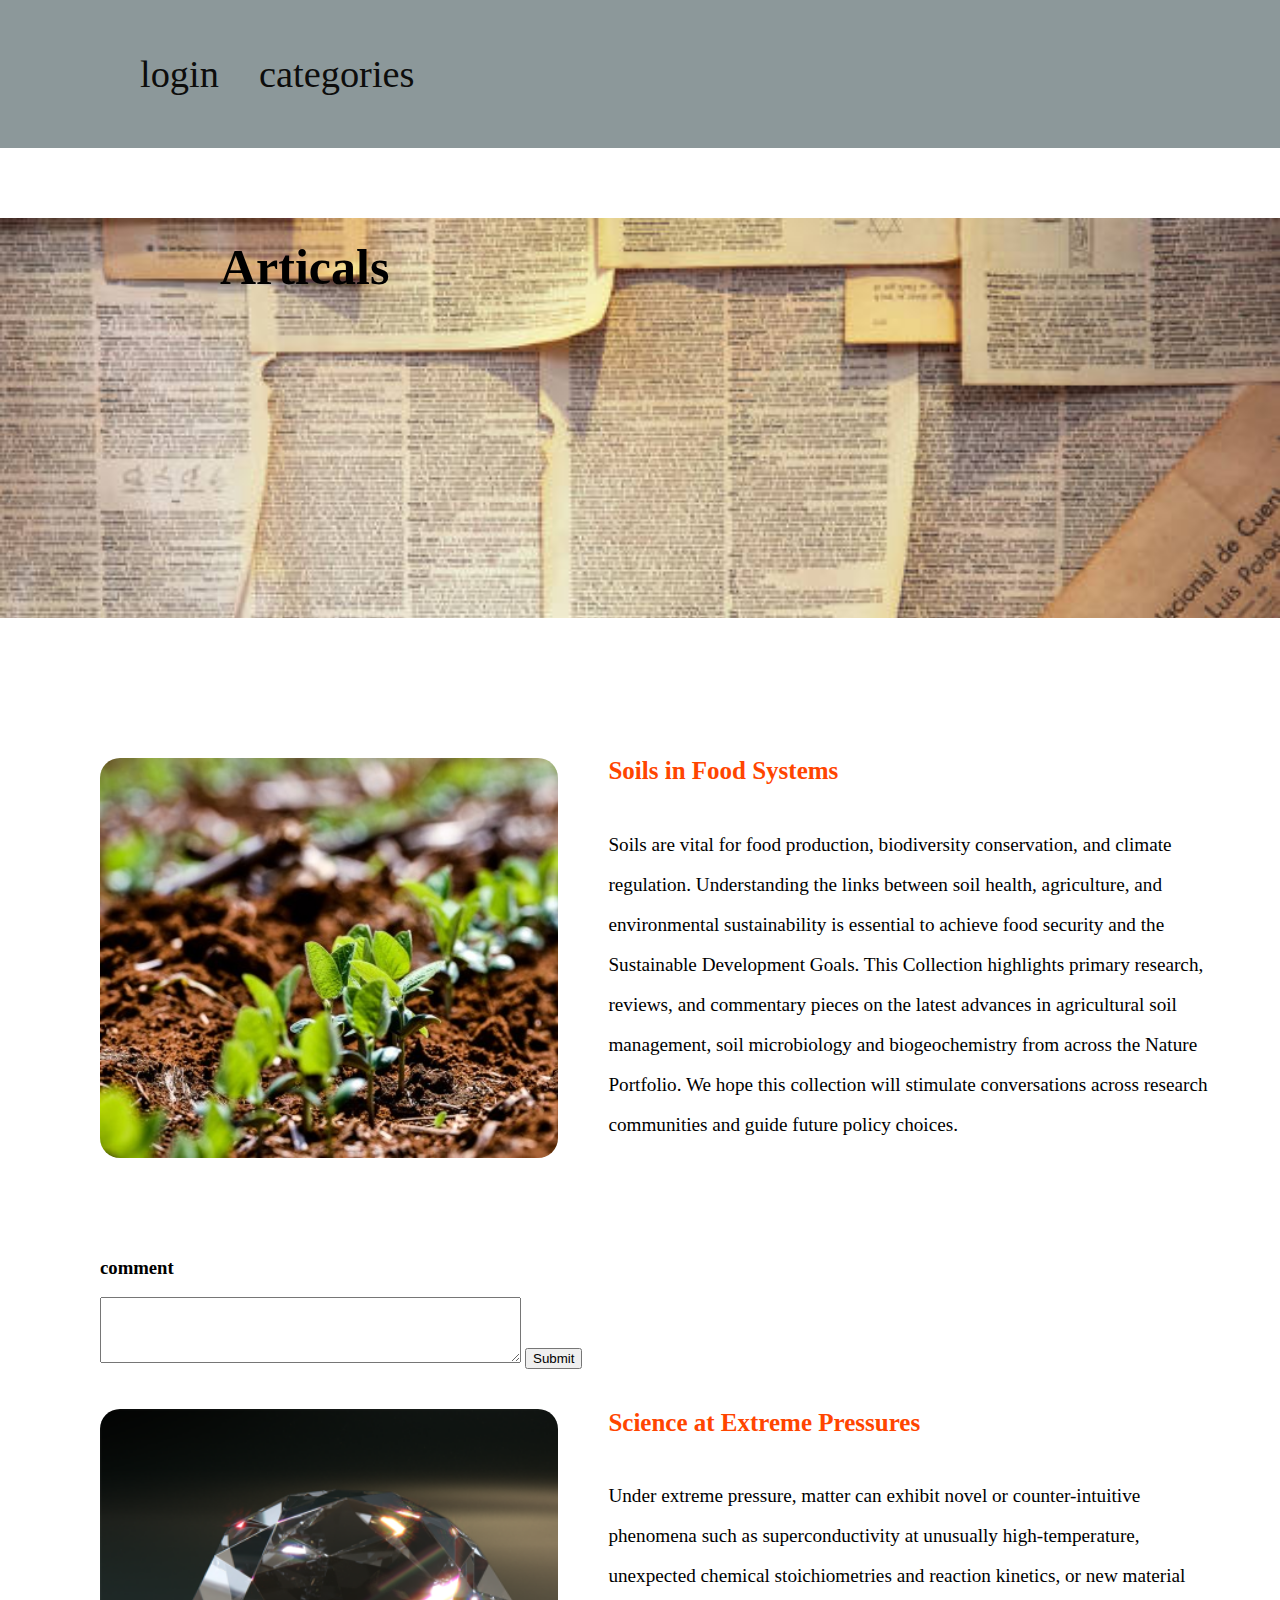
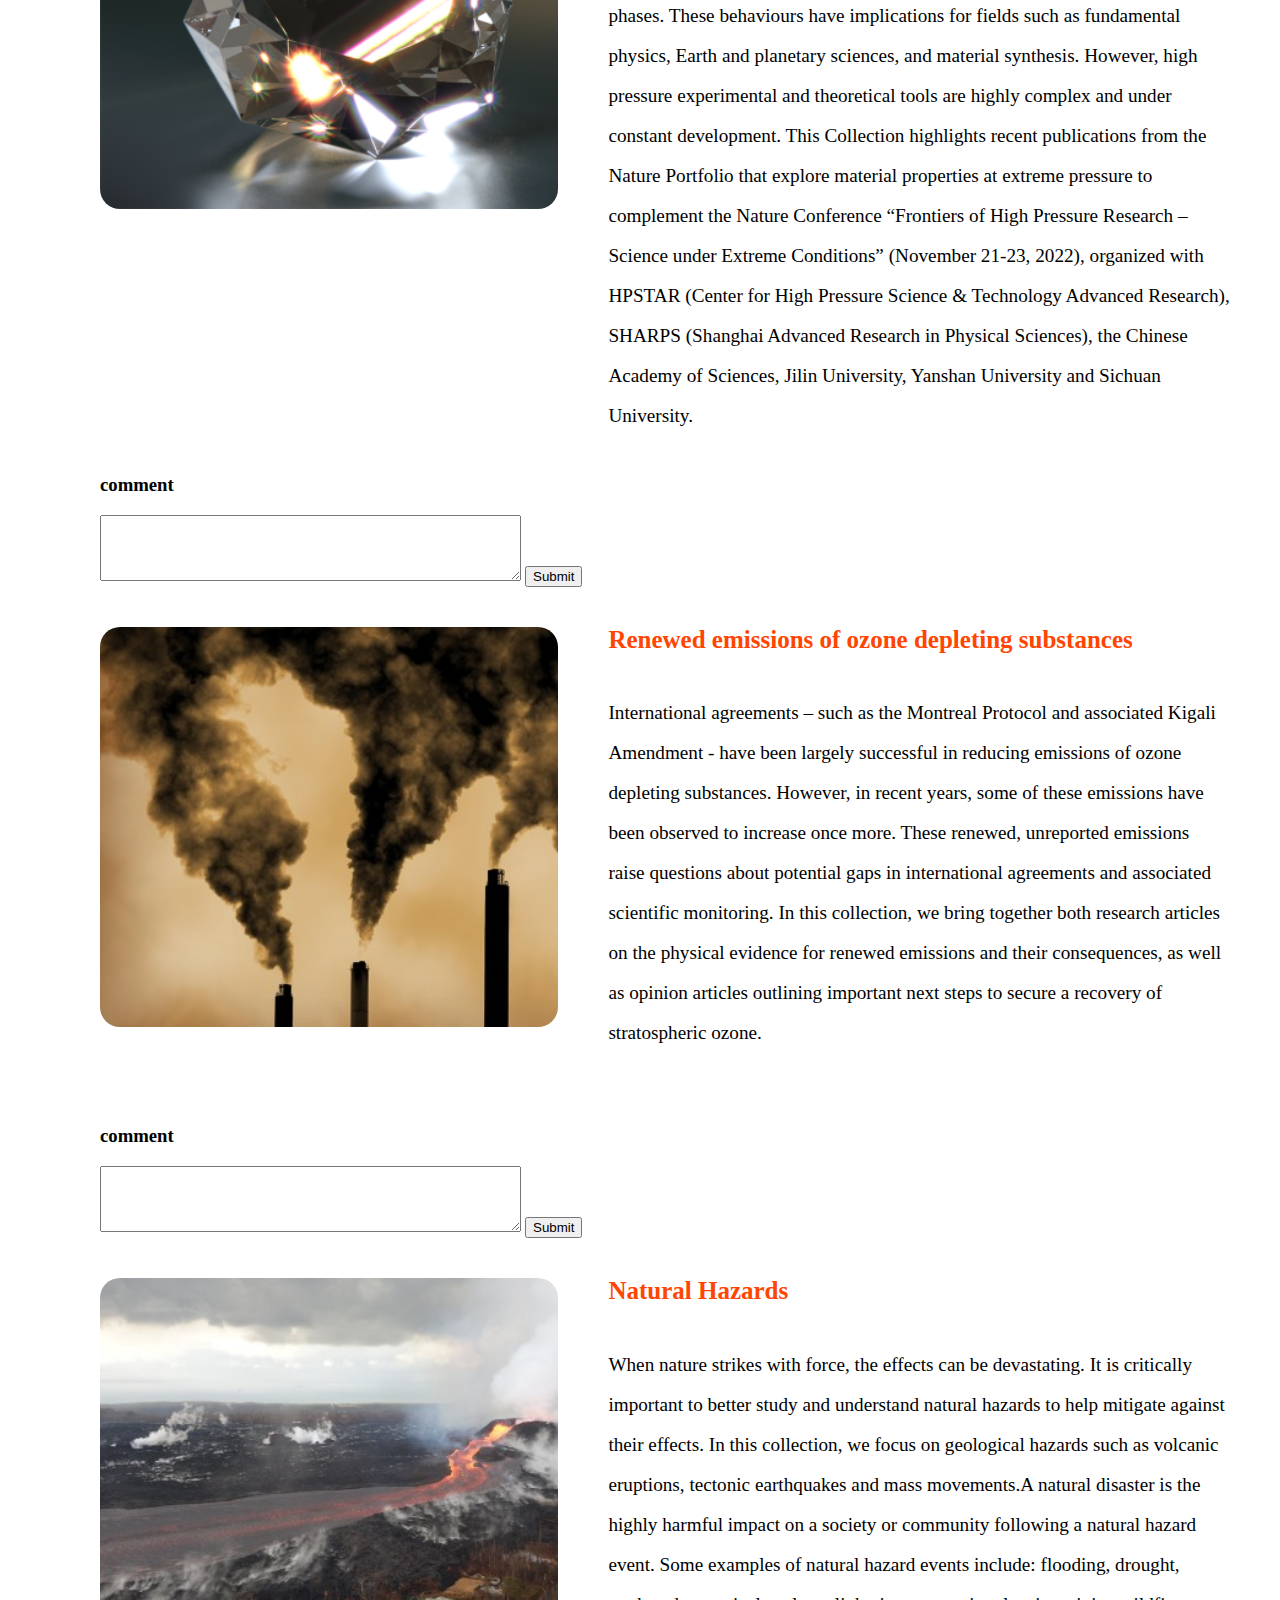
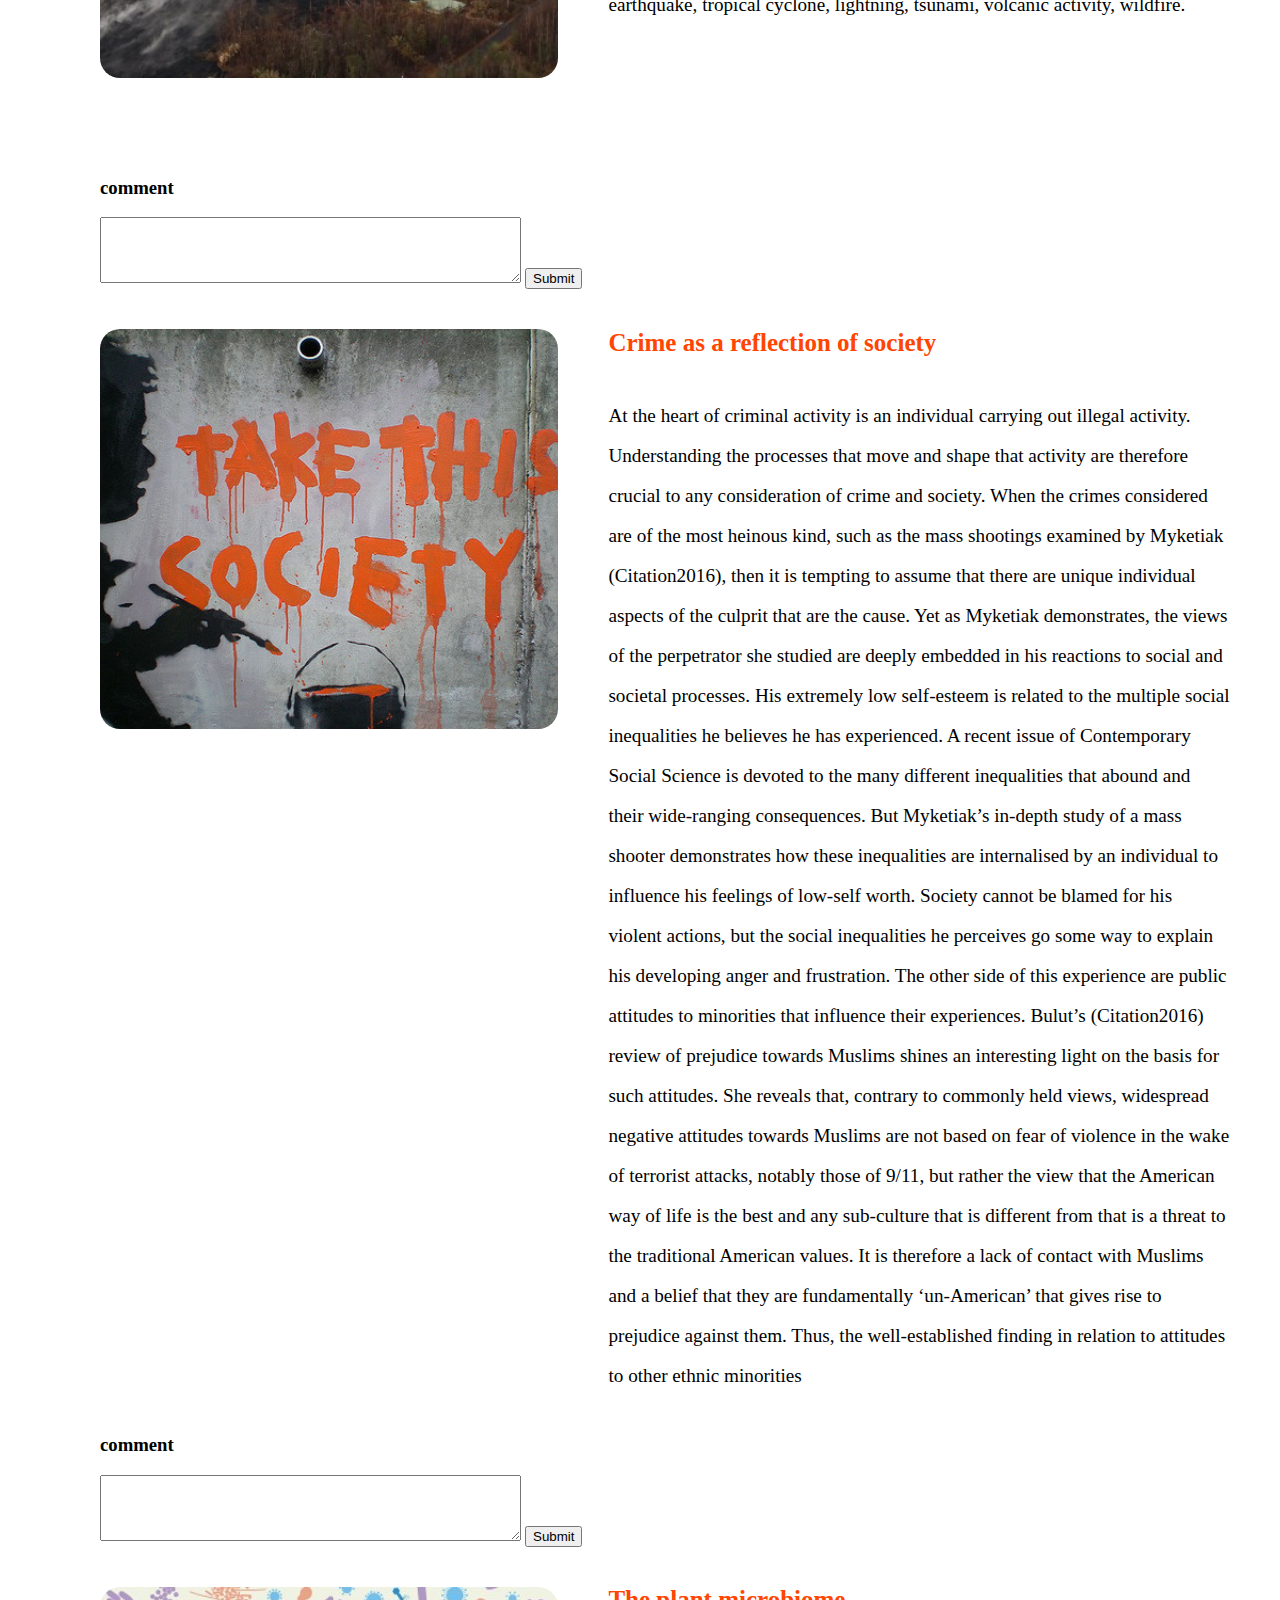
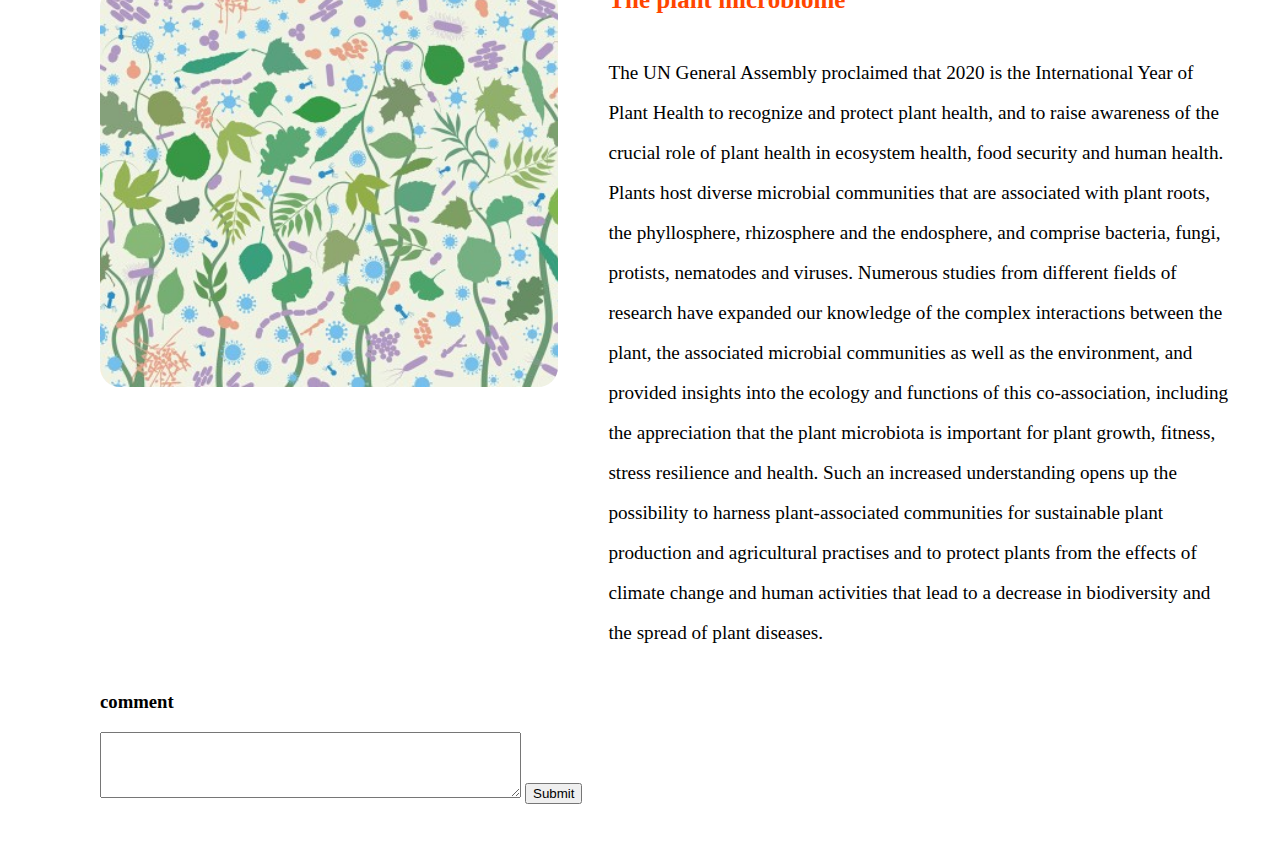
==== ArticalBlog/index.html @ ba506126 "Add files via upload" ====
<!DOCTYPE html>
<html lang="en">
<head>
    <meta charset="UTF-8">
    <meta http-equiv="X-UA-Compatible" content="IE=edge">
    <meta name="viewport" content="width=device-width, initial-scale=1.0">
    <title>blog</title>
    <link rel="stylesheet" href="Blog.css">
    <link rel="stylesheet" href="https://cdnjs.cloudflare.com/ajax/libs/font-awesome/6.3.0/css/all.min.css">

</head>
<body >

    <section id="header">
       
        <div>
            <ul id="navbar">
                
                <li><a href="login.html">login</a></li>
                
                <li><a href="Categories.html">categories</a></li>
            </ul>
        </div>
       
    </section>

    <section id="blog">
       <h1>Articals</h1>
       
    </section>

    <section id="blog-list">
        
        <div class="blog-box">
            <div class="blog-img" id="b1">
            </div>
            <div class="blog-details" >
                <h4>Soils in Food Systems</h4>
                <p>Soils are vital for food production, biodiversity conservation, and climate regulation. Understanding the links between soil health, agriculture, and environmental 
                    sustainability is essential to achieve food security and the Sustainable Development Goals.
                    This Collection highlights primary research, reviews, and commentary pieces on the latest advances in agricultural 
                    soil management, soil microbiology and biogeochemistry from across the Nature Portfolio. We hope this collection will stimulate conversations across research communities and guide future policy choices.</p>
                
            </div>
           
        </div>
        <div>
            <h3>comment</h3>
            <textarea rows="4" cols="50" name="comment" form="usrform" placeholder="Add a comment here..."> </textarea>
            <button   type="button" onclick="alert('Comment is posted')">Submit</button>
        </div>
        <div class="blog-box">
            <div class="blog-img" id="b2">
            </div>
            <div class="blog-details">
                <h4>Science at Extreme Pressures</h4>
                <p> Under extreme pressure, matter can exhibit novel or counter-intuitive phenomena such as superconductivity at unusually high-temperature, unexpected chemical stoichiometries and reaction kinetics, or new material phases. These behaviours have implications for fields such as fundamental physics,  Earth and planetary sciences, and material synthesis. However, high pressure experimental and theoretical tools are highly complex and under constant development.

                    This Collection highlights recent publications from the Nature Portfolio  that explore material properties at extreme pressure to complement the Nature Conference “Frontiers of High Pressure Research – Science under Extreme Conditions” (November 21-23, 2022), organized with HPSTAR (Center for High Pressure Science & Technology Advanced Research), SHARPS (Shanghai Advanced Research in Physical Sciences), the Chinese Academy of Sciences, Jilin University, Yanshan University and Sichuan University. </p>
              
            </div>
           
        </div>
        <div>
            <h3>comment</h3>
            <textarea rows="4" cols="50" name="comment" form="usrform" placeholder="Add a comment here..."> </textarea>
            <button   type="button" onclick="alert('Comment is posted')">Submit</button>
        </div>
       
        <div class="blog-box">
            <div class="blog-img" id="b3">
            </div>
            <div class="blog-details">
                <h4>Renewed emissions of ozone depleting substances</h4>
                <p>International agreements – such as the Montreal Protocol and associated Kigali Amendment - have been largely successful in reducing emissions of ozone depleting substances. However, in recent years, some of these emissions have been observed to increase once more. These renewed, unreported emissions raise questions about potential gaps in international agreements and associated scientific monitoring. In this collection, we bring together both research articles on the physical evidence for renewed emissions and their consequences, as well as opinion articles outlining important next steps to secure a recovery of stratospheric ozone.</p>
              
            </div>
           
        </div>

        <div>
            <h3>comment</h3>
            <textarea rows="4" cols="50" name="comment" form="usrform" placeholder="Add a comment here..."> </textarea>
            <button   type="button" onclick="alert('Comment is posted')">Submit</button>
        </div>
        <div class="blog-box">
            <div class="blog-img" id="b4">
            </div>
            <div class="blog-details">
                <h4>Natural Hazards</h4>
                <p>When nature strikes with force, the effects can be devastating. It is critically important to better study and understand natural hazards to help mitigate against their effects. In this collection, we focus on geological hazards such as volcanic eruptions, tectonic earthquakes and mass movements.A natural disaster is the highly harmful impact on a society or community following a natural hazard event. Some examples of natural hazard events include: flooding, drought, earthquake, tropical cyclone, lightning, tsunami, volcanic activity, wildfire.</p>
               
            </div>
         
        </div>
        <div>
            <h3>comment</h3>
            <textarea rows="4" cols="50" name="comment" form="usrform" placeholder="Add a comment here..."> </textarea>
            <button   type="button" onclick="alert('Comment is posted')">Submit</button>
        </div>
        <div class="blog-box">
        <div class="blog-img" id="b5" >
    </div>
    <div class="blog-details">
       
                <h4>Crime as a reflection of society</h4>
                <p>At the heart of criminal activity is an individual carrying out illegal activity. Understanding the processes that move and shape that activity are therefore crucial to any consideration of crime and society. When the crimes considered are of the most heinous kind, such as the mass shootings examined by Myketiak (Citation2016), then it is tempting to assume that there are unique individual aspects of the culprit that are the cause. Yet as Myketiak demonstrates, the views of the perpetrator she studied are deeply embedded in his reactions to social and societal processes. His extremely low self-esteem is related to the multiple social inequalities he believes he has experienced.
                    A recent issue of Contemporary Social Science is devoted to the many different inequalities that abound and their wide-ranging consequences. But Myketiak’s in-depth study of a mass shooter demonstrates how these inequalities are internalised by an individual to influence his feelings of low-self worth. Society cannot be blamed for his violent actions, but the social inequalities he perceives go some way to explain his developing anger and frustration. 
                    The other side of this experience are public attitudes to minorities that influence their experiences. Bulut’s (Citation2016) review of prejudice towards Muslims shines an interesting light on the basis for such attitudes. She reveals that, contrary to commonly held views, widespread negative attitudes towards Muslims are not based on fear of violence in the wake of terrorist attacks, notably those of 9/11, but rather the view that the American way of life is the best and any sub-culture that is different from that is a threat to the traditional American values. It is therefore a lack of contact with Muslims and a belief that they are fundamentally ‘un-American’ that gives rise to prejudice against them. Thus, the well-established finding in relation to attitudes to other ethnic minorities</p>
            
    </div>
        </div>
        <div>
            <h3>comment</h3>
            <textarea rows="4" cols="50" name="comment" form="usrform" placeholder="Add a comment here..."> </textarea>
            <button   type="button" onclick="alert('Comment is posted')">Submit</button>
        </div>

        <div class="blog-box">
            <div class="blog-img" id="b6">

            </div>
            <div class="blog-details">
            <h4>The plant microbiome</h4>
            <p>The UN General Assembly proclaimed that 2020 is the International Year of Plant Health to recognize and protect plant health, and to raise awareness of the crucial role of plant health in ecosystem health, food security and human health. Plants host diverse microbial communities that are associated with plant roots, the phyllosphere, rhizosphere and the endosphere, and comprise bacteria, fungi, protists, nematodes and viruses. Numerous studies from different fields of research have expanded our knowledge of the complex interactions between the plant, the associated microbial communities as well as the environment, and provided insights into the ecology and functions of this co-association, including the appreciation that the plant microbiota is important for plant growth, fitness, stress resilience and health. Such an increased understanding opens up the possibility to harness plant-associated communities for sustainable plant production and agricultural practises and to protect plants from the effects of climate change and human activities that lead to a decrease in biodiversity and the spread of plant diseases.</p>
        </div>
        </div>
        <div>
            <h3>comment</h3>
            <textarea rows="4" cols="50" name="comment" form="usrform" placeholder="Add a comment here..."> </textarea>
            <button   type="button" onclick="alert('Comment is posted')">Submit</button>
        </div>

    </section>

   

   
</body>
</html>
---- ArticalBlog/Blog.css ----
*{box-sizing: border-box;}

body{width: 100%;margin: 0;padding: 0;}


#header
{display: flex;
align-items: center;
justify-content: space-between;
padding: 20px 80px;
background:rgb(140, 152, 154);
position: sticky;
top: 0;
left: 0;
z-index: 999;
width: 100%;}



   #navbar
{display: flex;
  font-size: 200%;
align-items: flex-end;
justify-content: end;}

#navbar li
{list-style: none;
padding: 0 20px;
position: relative;
}



/*navbar text color*/
#navbar li a
{text-decoration: none;
transition:0.3s ease ;
font-size: larger;
color: rgb(13, 13, 12);}

#navbar li a:hover,
#navbar li a.active
{color:rgb(240, 42, 24);}

#navbar li a.active::after,
#navbar li a:hover::after
{content: "";
width: 30%;
height: 2px;
background-color:rgb(222, 50, 15);
position: absolute;
bottom: -4px;
left: 20px;}





/*Nature*/
#natureText h1
{
  margin-left: 20%;
font-size: 100px;
font-weight: bolder;
margin-bottom: 20px;
}
#nature-background

{
  background-image: url(Images/nature-1686808887\ copy.jpg);
  background-size: cover;
  background-repeat: no-repeat;
}

/*#nature{background-image: url(Images/nature-1686808887.jpg);height: 400px;width: 100%;background-size:contain;margin-top: 5px;}*/
#nature h1{font-size: 50px;padding: 20px;margin-left: 200px;margin-top: 70px;margin-top: 70px;}
#nature p{font-size: 30px;margin-top: 50px;margin-left: 370px;}
#nature-list{  padding: 100px 50px 50px 100px;}
.nature-box{display: flex;}
.nature-img{height: 400px;width: 500px;border-radius: 20px;background-size: cover;margin-bottom: 80px;margin-top: 40px;}
#n1{background-image: url(Images/Soils\ in\ Food\ Systems.jpg);}
#n2{background-image: url(Images/plastic.jpg);}
#n3{background-image: url(Images/nature3.jpg);}
#n4{background-image: url(Images/nature.jpg);}
#n5{background-image: url(Images/Crime.jpg);}
#n6{background-image: url(Images/plant.jpg);}
.nature-details{line-height: 40px;margin-left: 50px;font-size: larger;width: 60%;}
.nature-box a {text-decoration: none;color: green;}
.nature-box h4{color: orangered;font-size: 25px;}
.nature-box h1{color: lawngreen;}


/*Space*/
#SpaceText h1
{
  margin-left: 20%;
font-size: 100px;
font-weight: bolder;
margin-bottom: 20px;
}
#space-background
{
background-image: url(Images/Jupiter-space.jpg);
background-size: cover;

background-repeat: no-repeat;
}

#Space h1{font-size: 50px;padding: 20px;margin-left: 200px;margin-top: 70px;margin-top: 70px;}
#Space p{font-size: 30px;margin-top: 50px;margin-left: 370px;}
#Space-list{  padding: 100px 50px 50px 100px;}
.Space-box{display: flex;}
.Space-img{height: 400px;width: 500px;border-radius: 20px;background-size: cover;margin-bottom: 80px;margin-top: 40px;}
#s1{background-image: url(Images/moon.webp);}
#s2{background-image: url(Images/mercury.jpg);}
#s3{background-image: url(Images/Mars.jpg);}
#s4{background-image: url(Images/yet.webp);}

.Space-details{line-height: 40px;margin-left: 50px;font-size: larger;width: 60%;}
.Space-box a {text-decoration: none;color: green;}
.Space-box h4{color: orangered;font-size: 25px;}
.Space-box h1{color: lawngreen;}

/*Crime*/

#CrimeText h1
{
  margin-left: 20%;
font-size: 100px;
font-weight: bolder;
margin-bottom: 20px;
}
#Crime-background
{
background-image: url(Images/crime\ background.png);
background-size: cover;

background-repeat: no-repeat;
}

#Crime h1{font-size: 50px;padding: 20px;margin-left: 200px;margin-top: 70px;margin-top: 70px;}
#Crime p{font-size: 30px;margin-top: 50px;margin-left: 370px;}
#Crime-list{  padding: 100px 50px 50px 100px;}
.Crime-box{display: flex;}
.Crime-img{height: 400px;width: 500px;border-radius: 20px;background-size: cover;margin-bottom: 80px;margin-top: 40px;}
#c1{background-image: url(Images/Crime-and-Society.webp);}
#c2{background-image: url(Images/Best-Criminology.jpg);}
#c3{background-image: url(Images/two\ lovebrids.webp);}
#c4{background-image: url(Images/man\ crime.webp);}

.Crime-details{line-height: 40px;margin-left: 50px;font-size: larger;width: 60%;}
.Crime-box a {text-decoration: none;color: green;}
.Crime-box h4{color: orangered;font-size: 25px;}
.Crime-box h1{color: lawngreen;}


/*Health*/

#HealthText h1
{
  margin-left: 20%;
font-size: 100px;
font-weight: bolder;
margin-bottom: 20px;
}
#Health-background
{
background-image: url(Images/healthBackground.webp);
background-size: cover;

background-repeat: no-repeat;
}

#Health h1{font-size: 50px;padding: 20px;margin-left: 200px;margin-top: 70px;margin-top: 70px;}
#Health p{font-size: 30px;margin-top: 50px;margin-left: 370px;}
#Health-list{  padding: 100px 50px 50px 100px;}
.Health-box{display: flex;}
.Health-img{height: 400px;width: 500px;border-radius: 20px;background-size: cover;margin-bottom: 80px;margin-top: 40px;}
#h1{background-image: url(Images/Nutrition.jpg);}
#h2{background-image: url(Images/Happiness\ and\ air\ quality.jpg);}
#h3{background-image: url(Images/Impact\ of\ COVID-19\ on\ food\ security.jpg);}
#h4{background-image: url(Images/fats\ with\ ischemic\ heart\ disease.jpg);}

.Health-details{line-height: 40px;margin-left: 50px;font-size: larger;width: 60%;}
.Health-box a {text-decoration: none;color: green;}
.Health-box h4{color: orangered;font-size: 25px;}
.Health-box h1{color: lawngreen;}



/*homepage*/
h1
{
  text-align: start;
font-size: 50px;
font-weight: bolder;
margin-bottom: 20px;
}


#page-header
{

width: 100%;
height: 300px;
background-size: cover;
display: flex;
flex-direction: column;
justify-content: center;
color: rgb(214, 70, 17);

}

#page-header h2{margin-bottom: 1px; font-size: 50px;margin-left: 500px;margin-top: 50px;}

#page-header p{font-size: 35px;font-weight: bolder;margin-left: 400px;color: gold;}

#pagination{text-align: center;}





/*categories*/

#headercategories 
{ 
  display: flex;
align-items: center;
justify-content: space-between;
padding: 20px 80px;
background:rgb(230, 250, 204);
position: sticky;
top: 0;
left: 0;
z-index: 999;
width: 100%;}

#categories-text h1 

{
  text-align: center;

}
h2
{
  margin-left: 20%;
}

/*login-page*/


#background
{
  background-image: url(Images/newspapaer.jpg);
  background-size: cover;
  background-repeat: no-repeat;
}

#login-background
{width: 30%;
 background-color: #fff;
height: 400%;


margin-left: 30%;
margin-top: 100px;
border-radius: 20px;
}

#login-background h1
{text-align: center;
font-size: 100px;
font-weight: bolder;

margin-bottom: 20px;}

#login-background h3
{text-align: center;
  color: black;
  font-size:30px;}

#d2{margin-top: 20px;}

#login #d1 label
{font-size: 20px;
margin-left: 80px;
font-weight: 300;}

#login #d2 label
{font-size: 20px;
  
margin-left: 80px;
font-weight: 300;}

#login #d2 input{margin-left: 35px;}

#login input{margin-left: 30px;border: none;height: 30px;}

#login button{margin-left: 200px;width: 100px;height: 40px;font-size: larger;margin-top: 20px;}

/*create account*/
#CA-background
{
  background-image: url(Images/background.png);
  background-size: cover;
  background-repeat: no-repeat;
}

#create-background
{width: 30%;
height: 400px;
background-color: #fff;
margin-left: 30%;
margin-top: 100px;
border-radius: 20px;
}

#create-background h1
{text-align: center;
font-size: 50px;
font-weight: bolder;
margin-bottom: 20px;}

#create-background h3
{text-align: center;font-size:27px;}

#d2{margin-top: 20px;}

#create #d1 label
{font-size: 20px;
margin-left: 80px;
font-weight: 300;
margin-bottom: 30px;}

#d1{margin-top: 20px;}

#button {
  width: 30%;
  height: 50px;
 
  font-size: 10px;
}

/*response*/
#res h1
{
  text-align: center;
font-size: 50px;
font-weight: bolder;
margin-bottom: 20px;
}



/*blog*/
#blog{background-image: url(Images/Articles.jpg);height: 400px;width: 100%;background-size: cover;margin-top: 5px;}
#blog h1{font-size: 50px;padding: 20px;margin-left: 200px;margin-top: 70px;margin-top: 70px;}
#blog p{font-size: 30px;margin-top: 50px;margin-left: 370px;}
#blog-list{  padding: 100px 50px 50px 100px;}
.blog-box{display: flex;}
.blog-img{height: 400px;width: 500px;border-radius: 20px;background-size: cover;margin-bottom: 80px;margin-top: 40px;}
#b1{background-image: url(Images/Soils\ in\ Food\ Systems.jpg);}
#b2{background-image: url(Images/diamond.png);}
#b3{background-image: url(Images/ozone.jpg);}
#b4{background-image: url(Images/nature.jpg);}
#b5{background-image: url(Images/Crime.jpg);}
#b6{background-image: url(Images/plant.jpg);}
.blog-details{line-height: 40px;margin-left: 50px;font-size: larger;width: 60%;}
.blog-box a {text-decoration: none;color: green;}
.blog-box h4{color: orangered;font-size: 25px;}
.blog-box h1{color: lawngreen;}
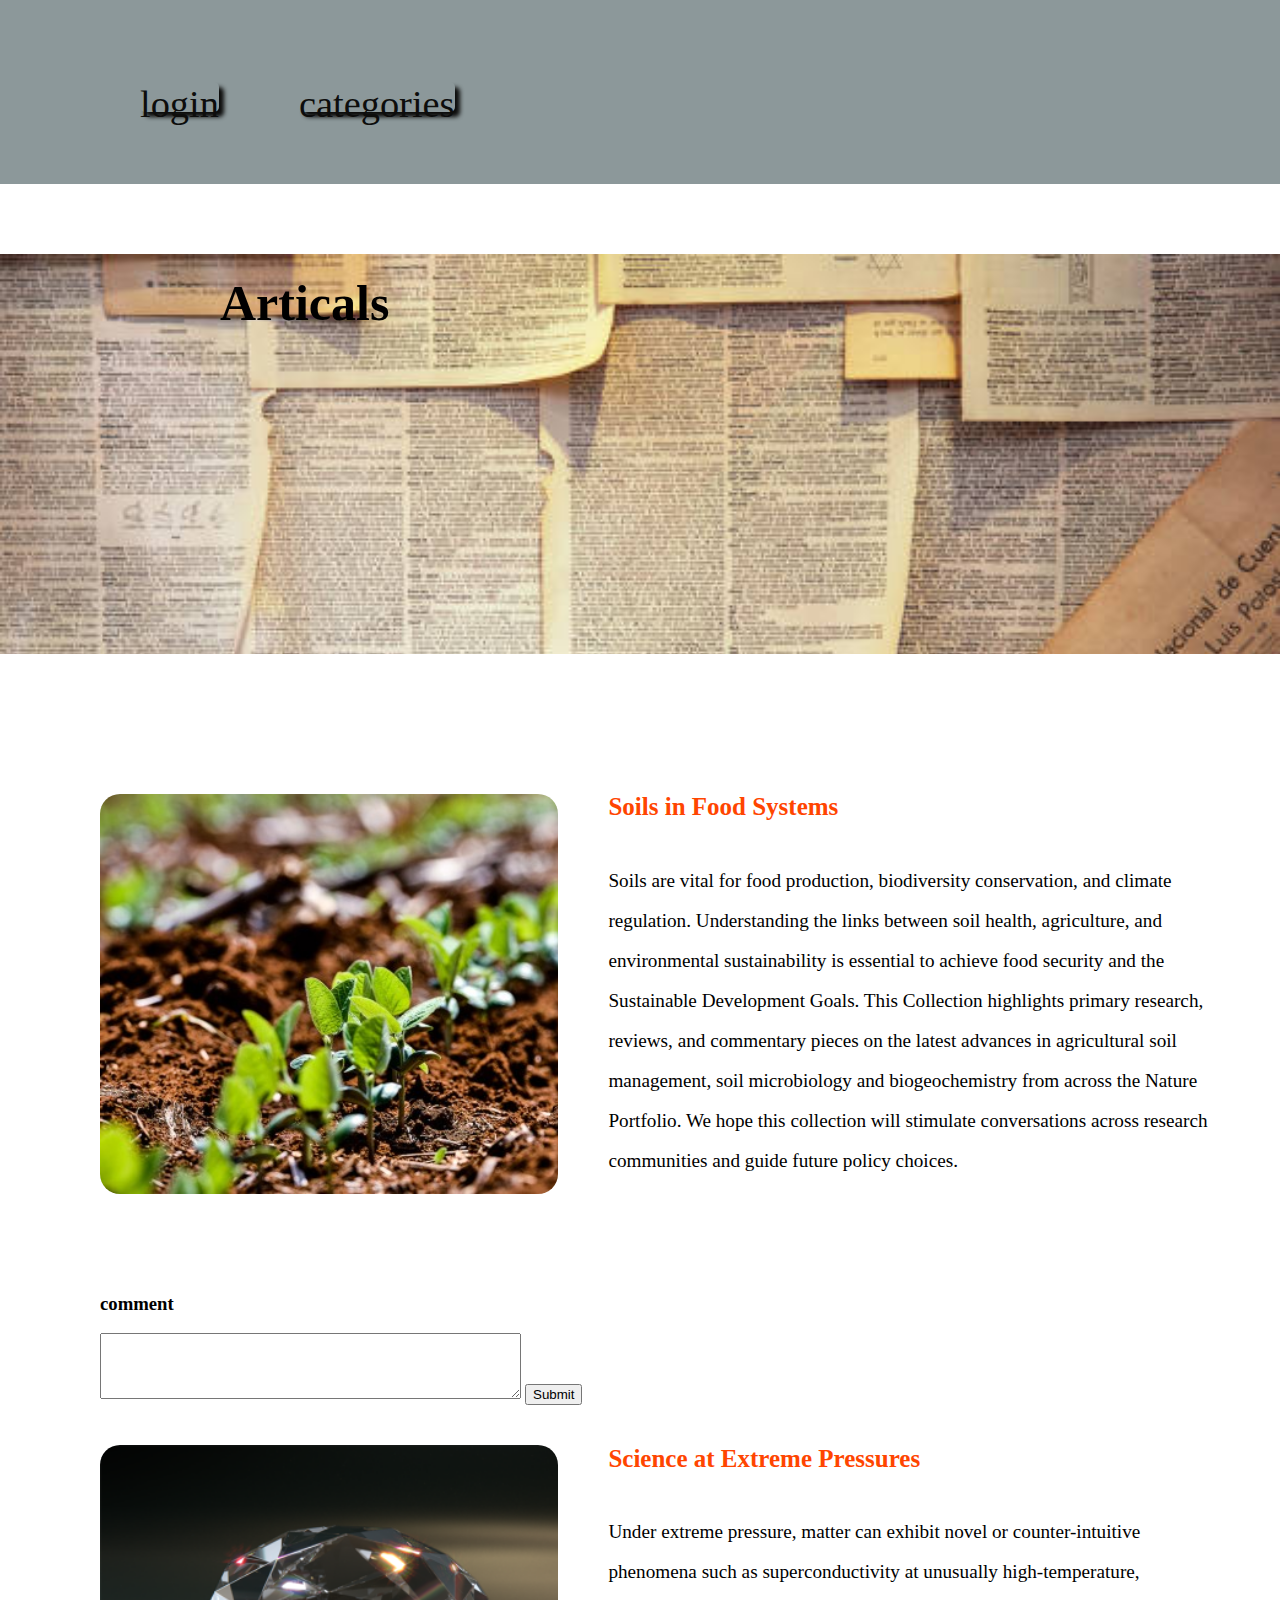
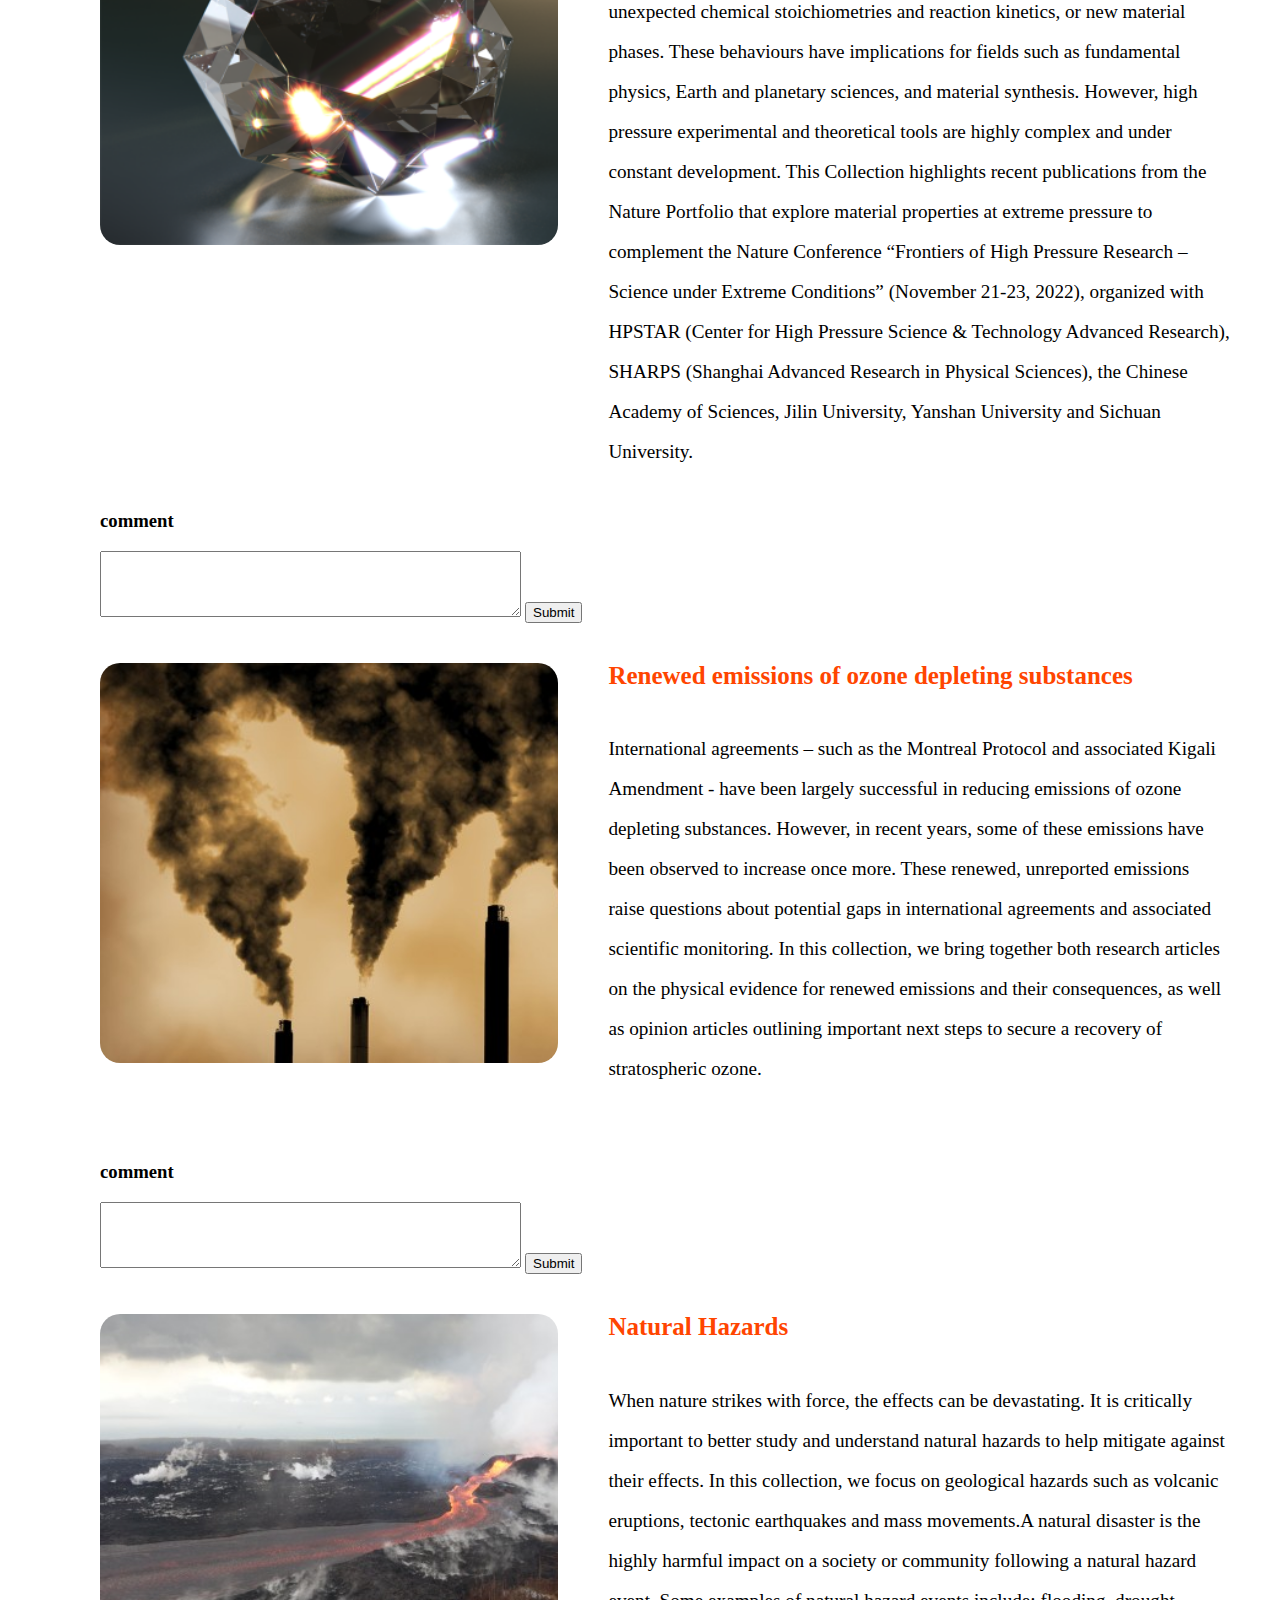
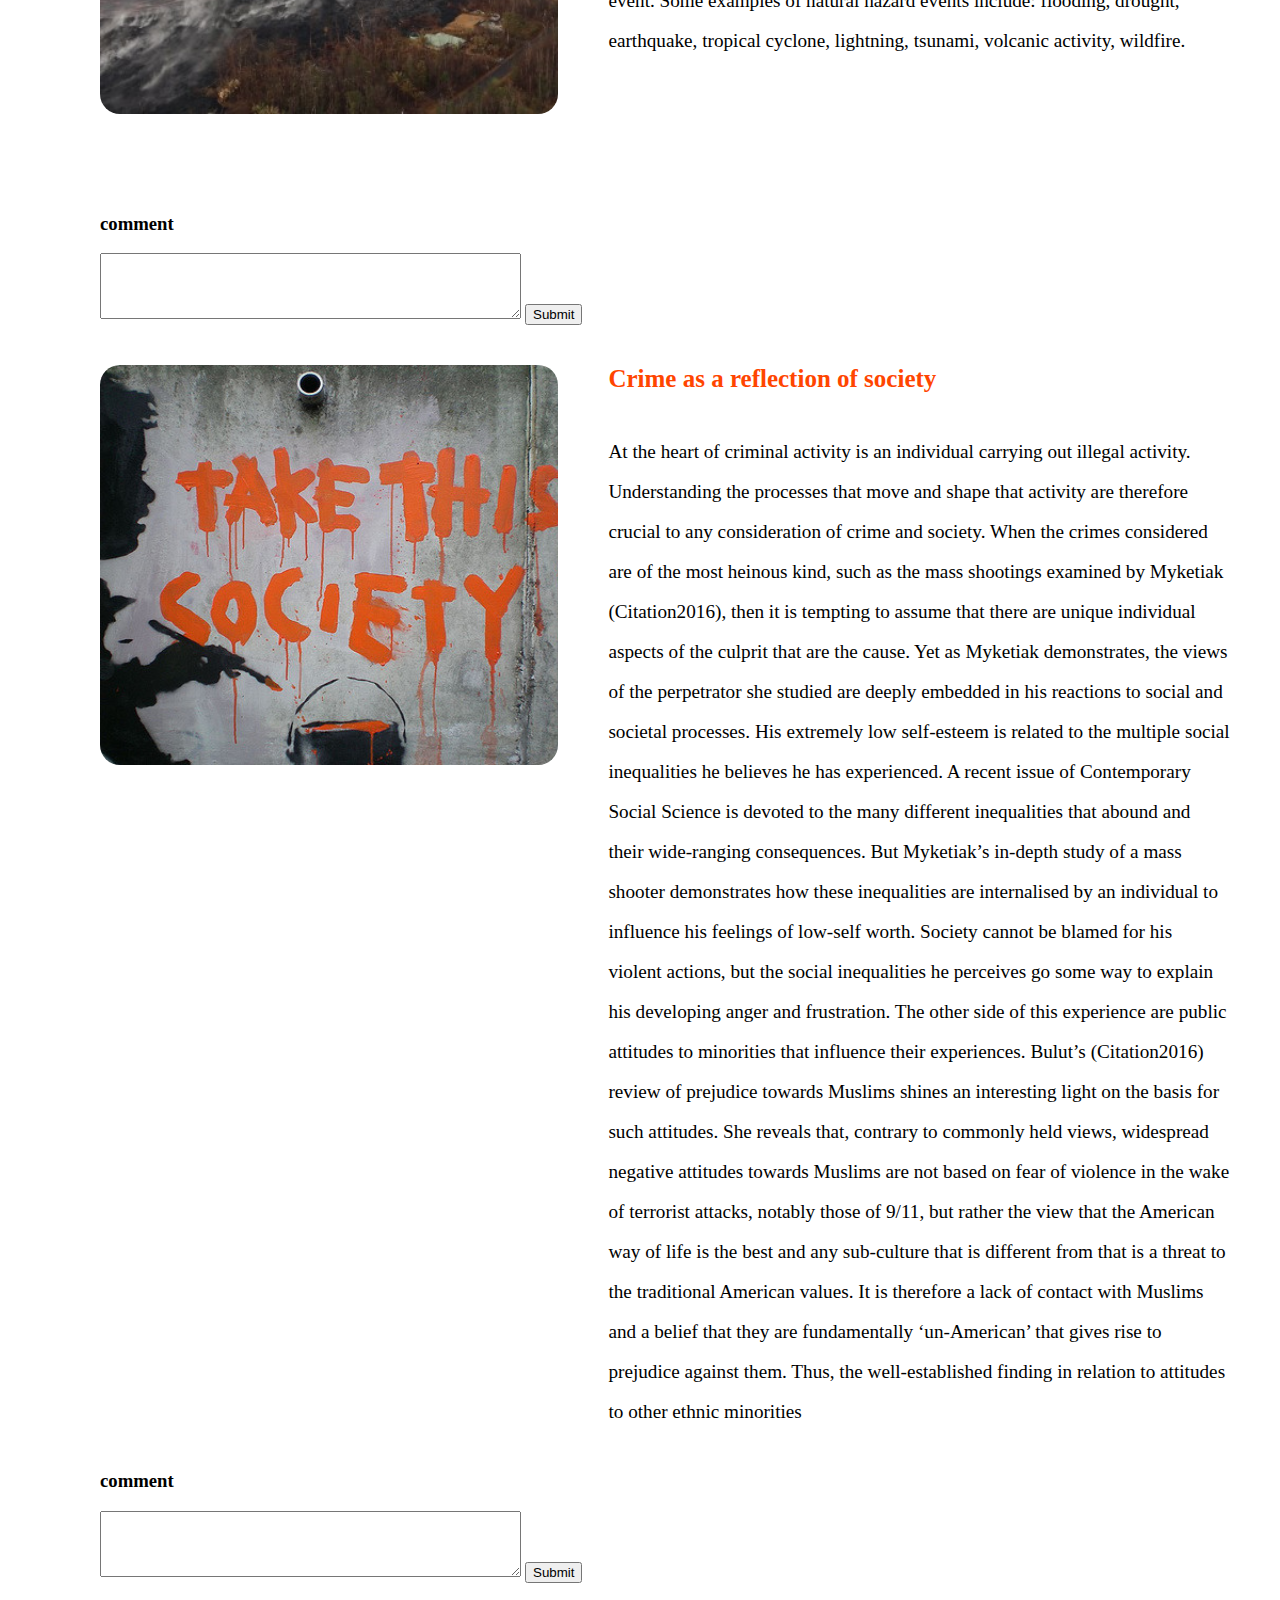
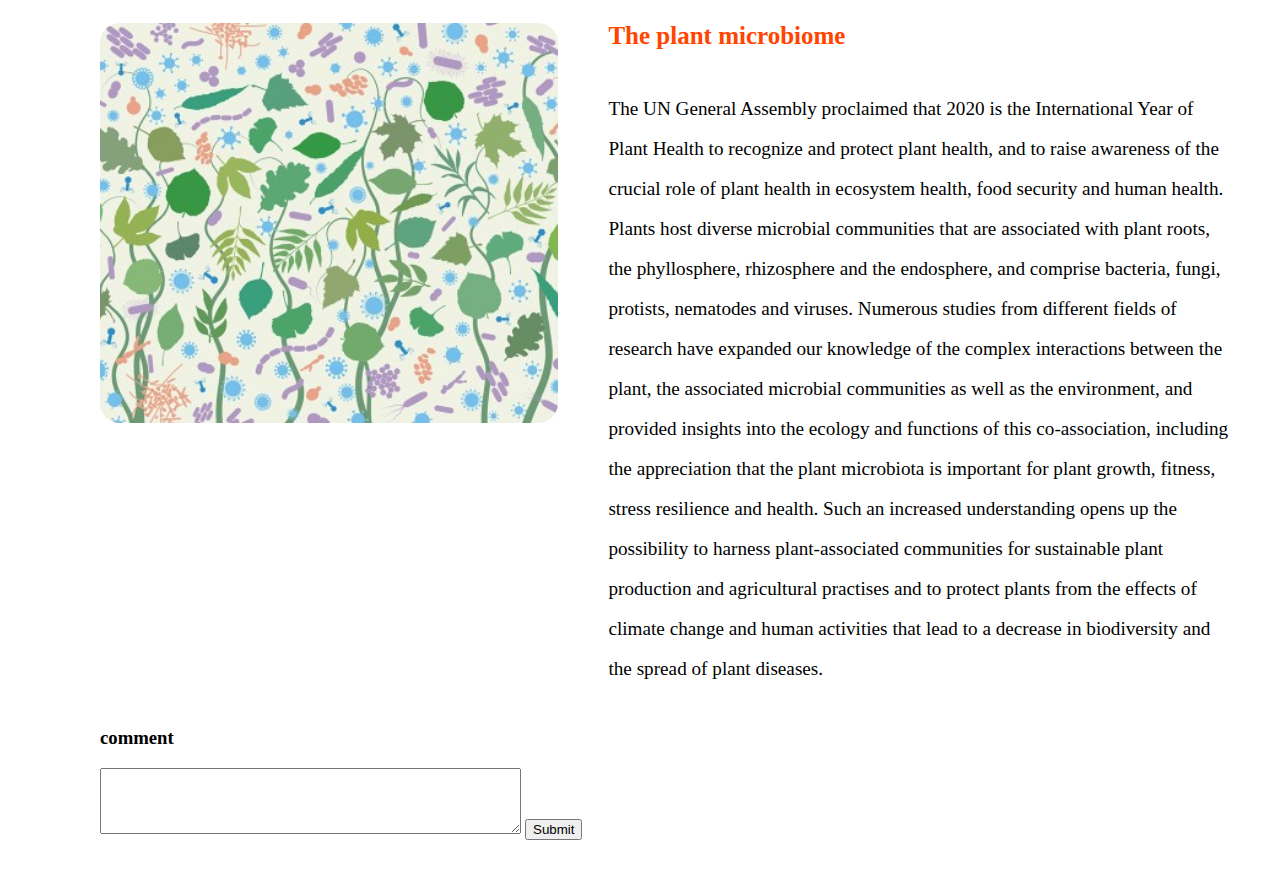
==== commit 679cff5d: "Add files via upload" ====
--- a/ArticalBlog/index.html
+++ b/ArticalBlog/index.html
@@ -18,7 +18,17 @@
                 
                 <li><a href="login.html">login</a></li>
                 
-                <li><a href="Categories.html">categories</a></li>
+                <li><a href="Categories.html">categories</a>
+                
+                    <ul class="dropdown">
+                        
+                        <li><a href="Nature.html">Nature</a></li>  
+                        <li><a href="Health.html">Health</a></li>  
+                        <li><a href="crime.html">crime</a></li>
+                        <li><a href="Space.html">Space</a></li>    
+                       </ul>
+                
+                </li>
             </ul>
         </div>
        
--- a/ArticalBlog/Blog.css
+++ b/ArticalBlog/Blog.css
@@ -371,3 +371,47 @@
 .blog-box h4{color: orangered;font-size: 25px;}
 .blog-box h1{color: lawngreen;}
 
+/*dropdown*/
+
+.dropdown ul {
+  list-style: none;
+  text-align: center;
+  }
+  .dropdown ul li {
+  display: inline-block;
+  position: relative;
+  }
+  ul li a {
+  display: block;
+  color: #FFF;
+  text-decoration: none;
+  text-align: center;
+  font-size: 20px;
+  margin-bottom: 20px;
+  margin-top: 30px;
+  margin-right: 40px;
+  box-shadow: 5px 5px 4px;
+  border-radius: 5px;
+  height: 30px;
+  }
+  ul li ul.dropdown li {
+  display: block;
+  
+  }
+   ul li ul.dropdown {
+  width:300px;
+  background:burlywood;
+  position: absolute;
+  z-index: 999;
+  display: none;
+  border-radius: 20px;
+  box-shadow: 5px 2px 5px;
+  text-align: center;
+  }
+  .dropdown ul li a:hover {
+  background: #FFF;
+  }
+   ul li:hover ul.dropdown{
+  display: block;
+  }
+
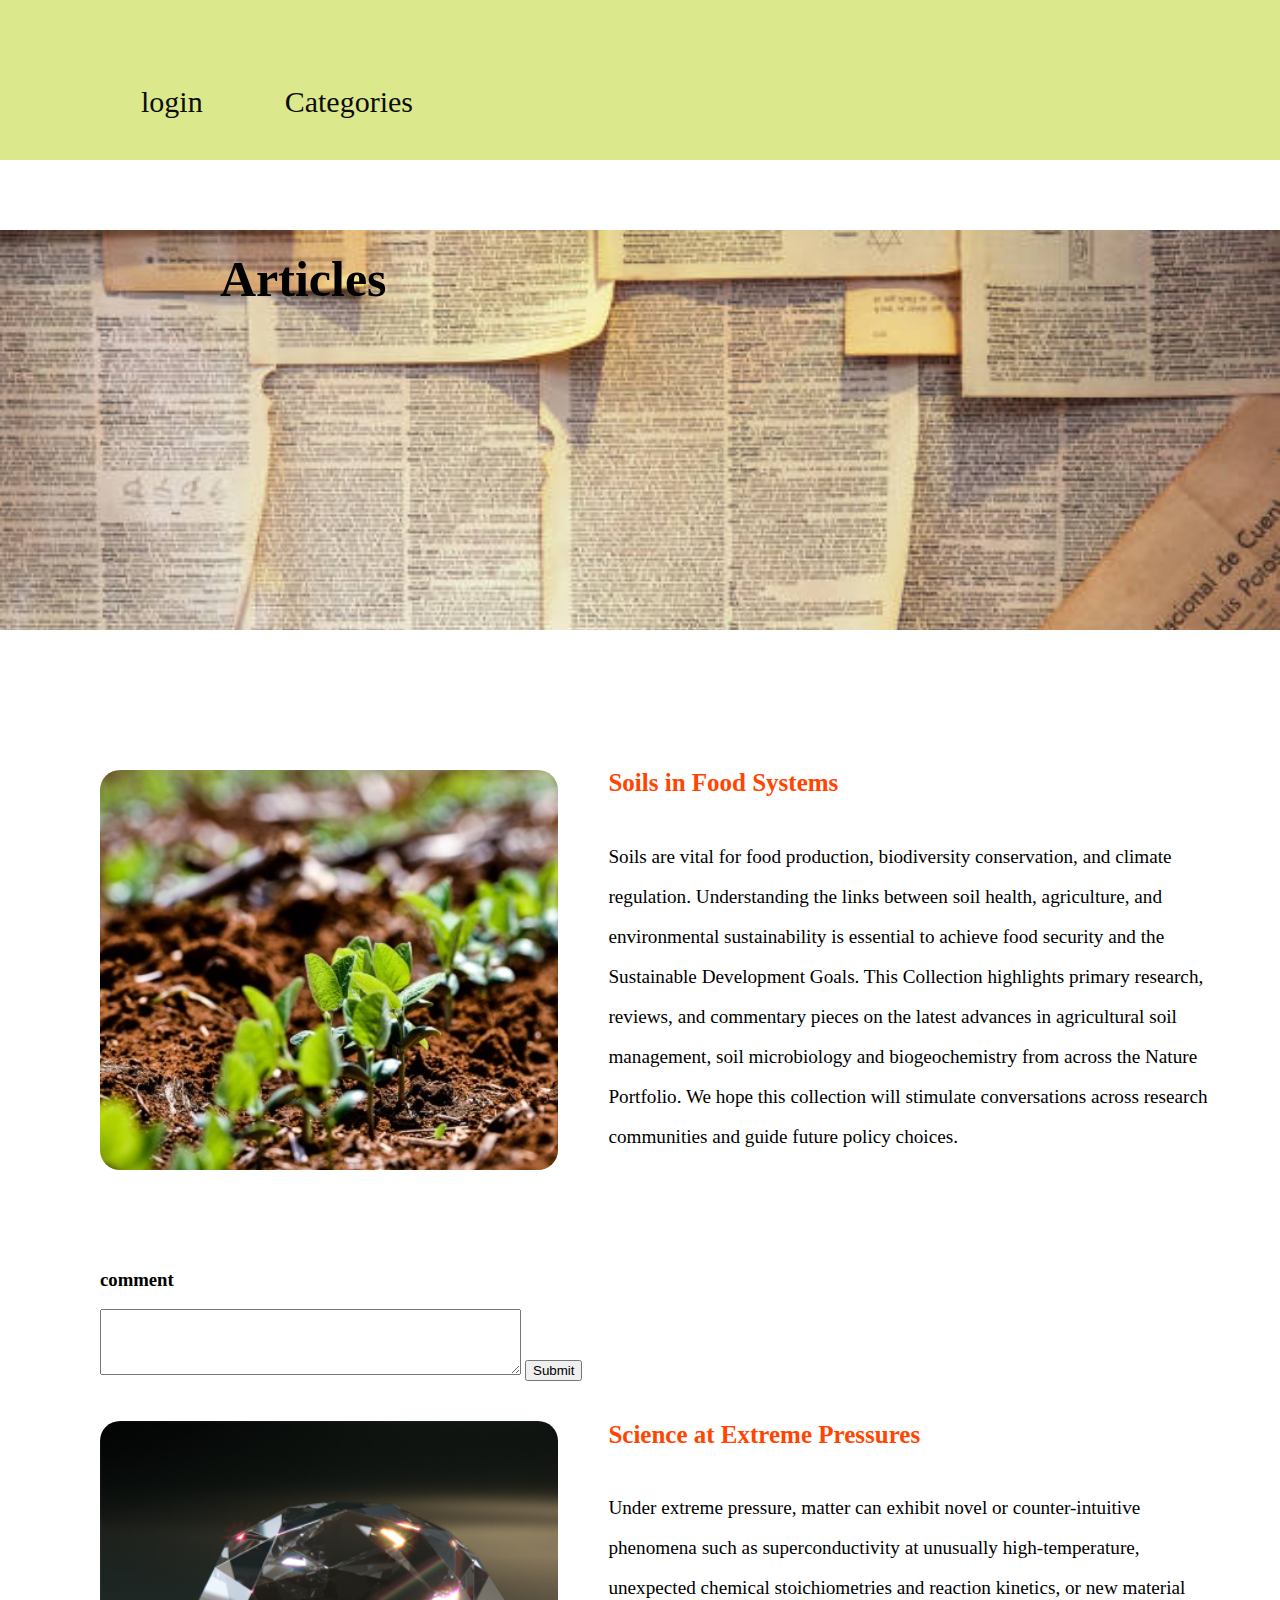
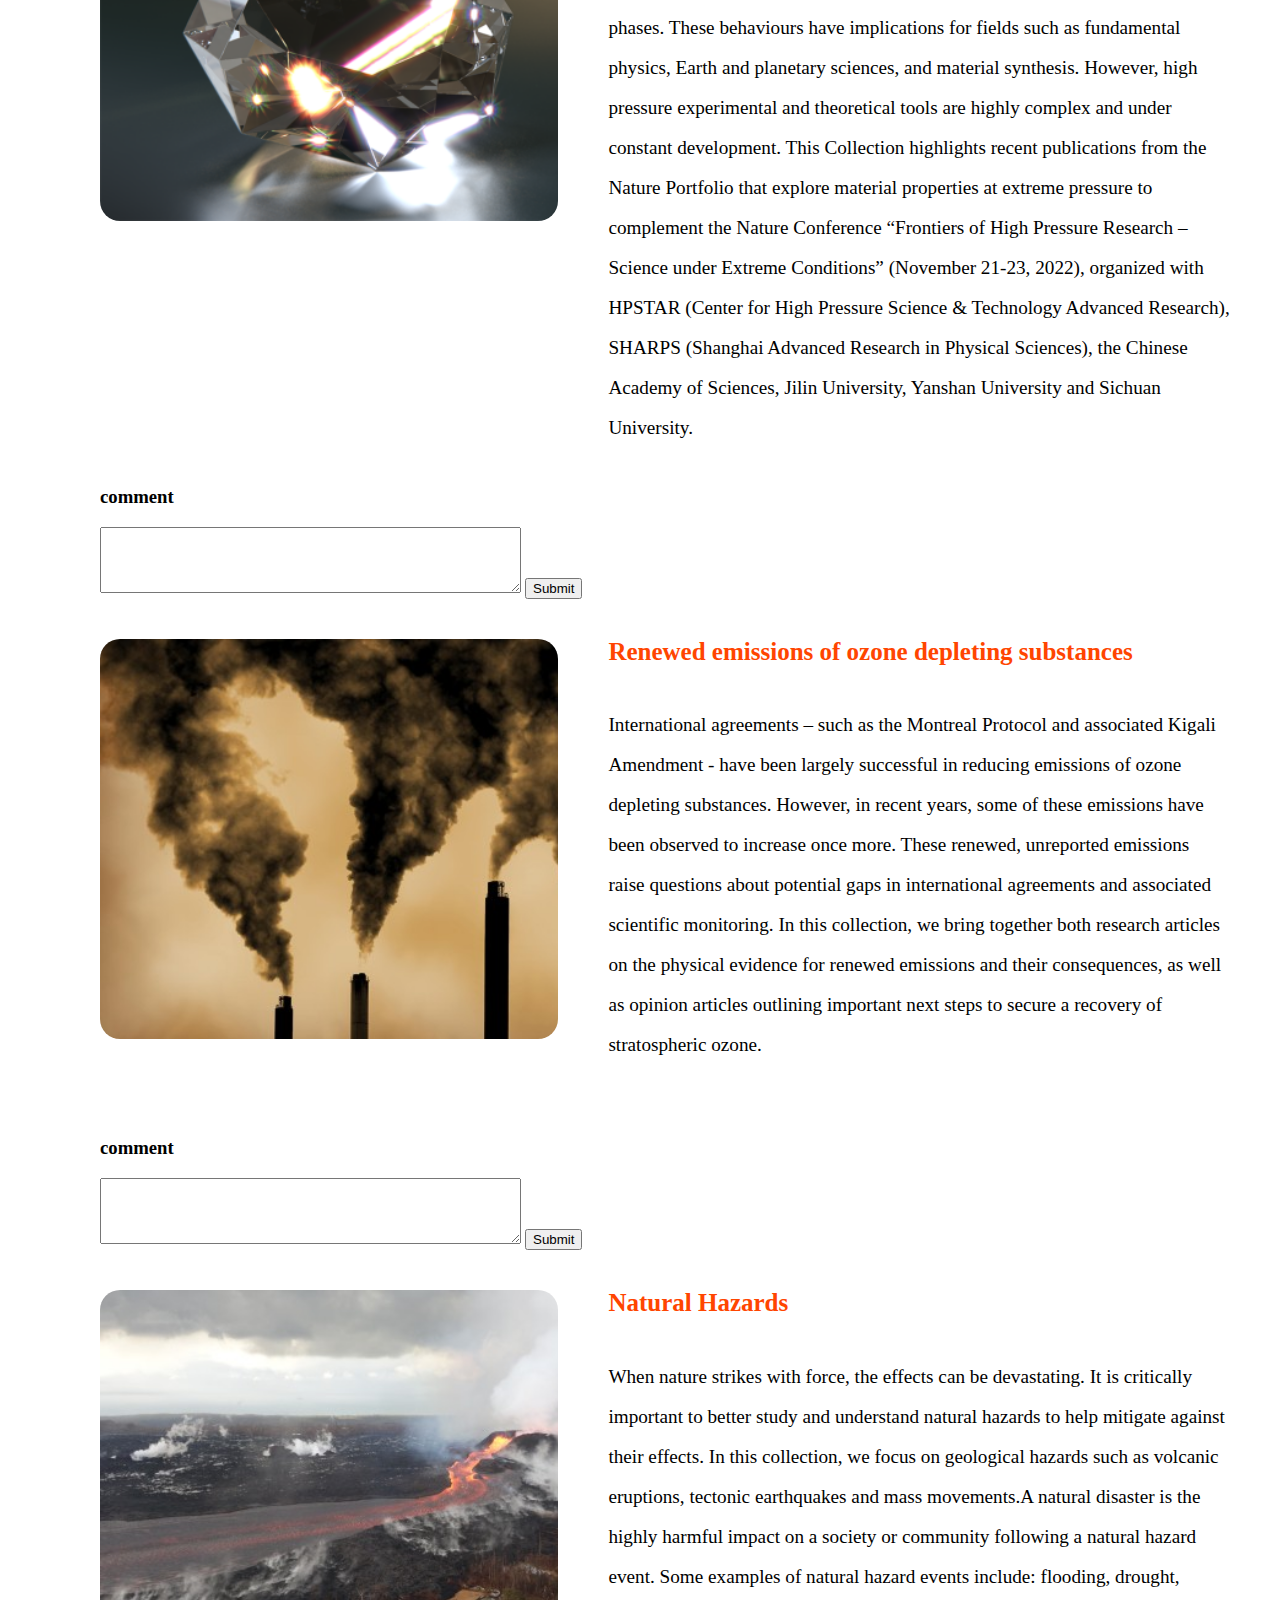
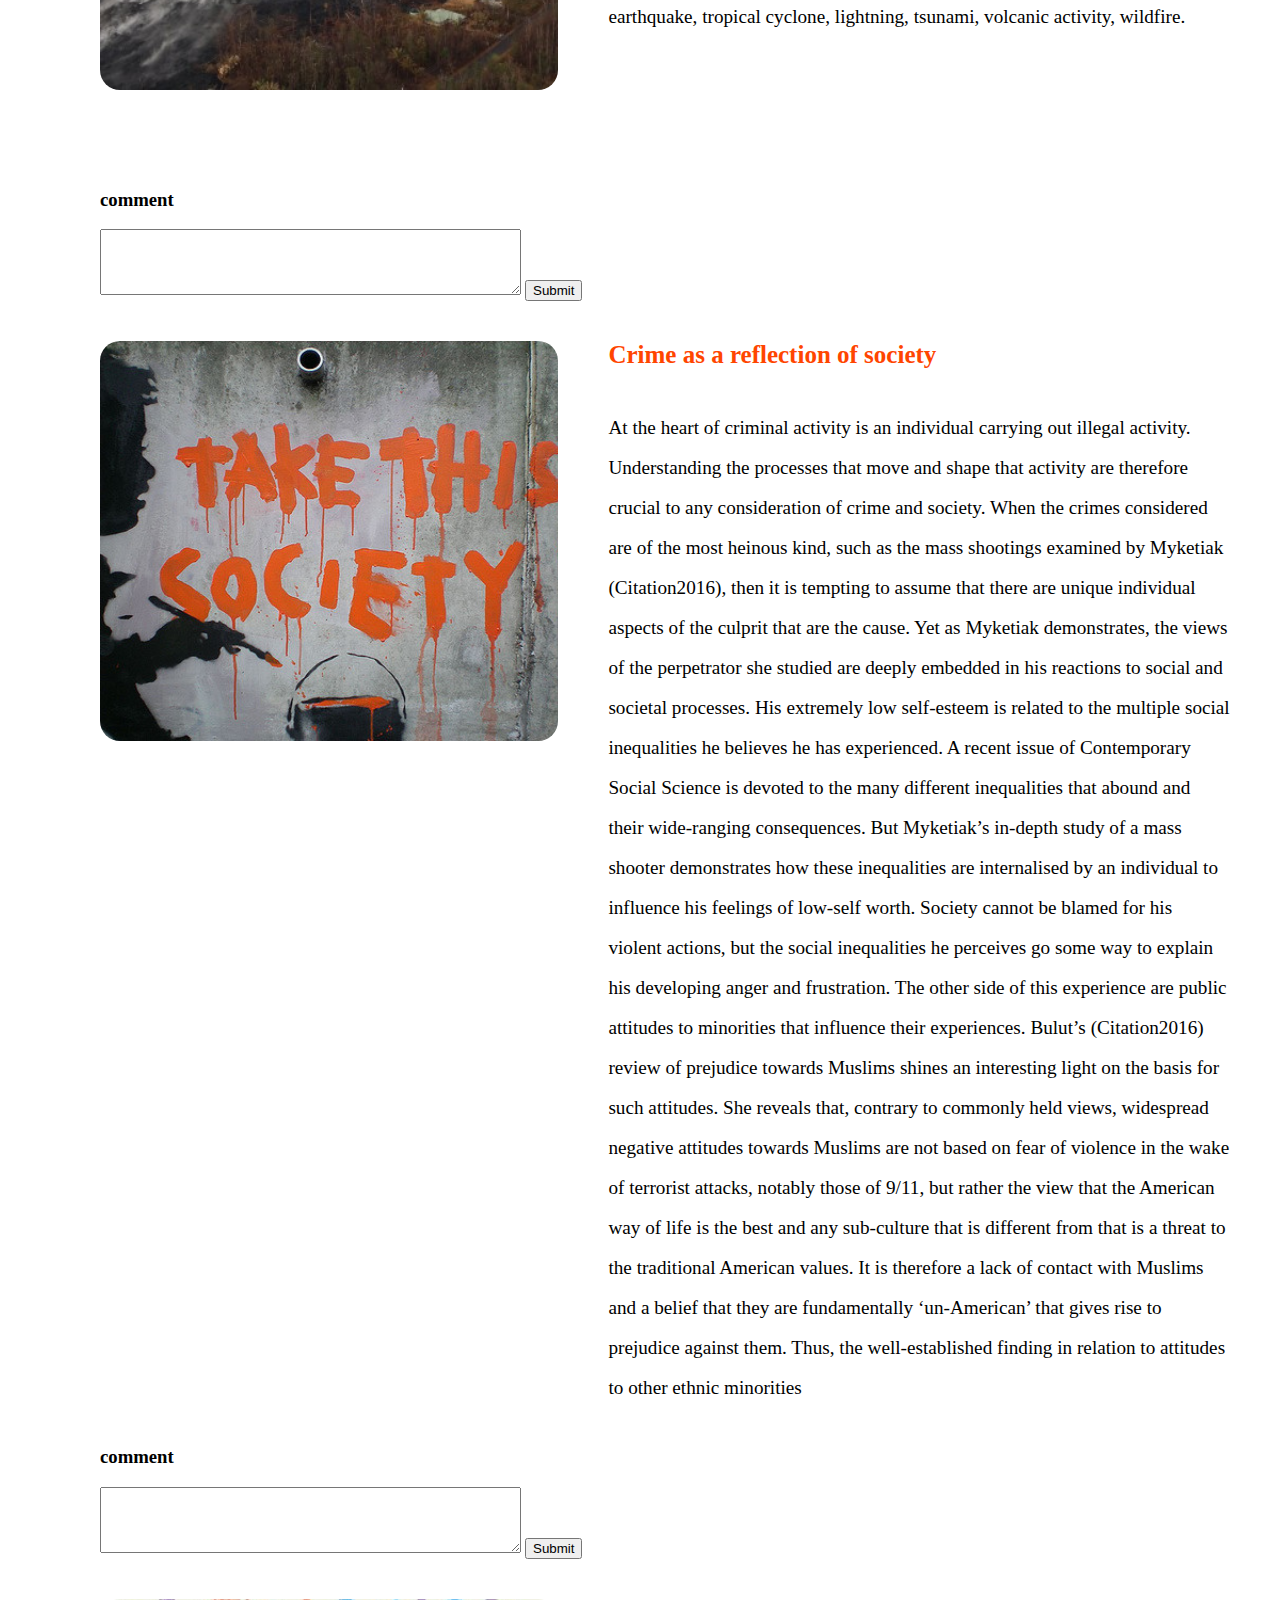
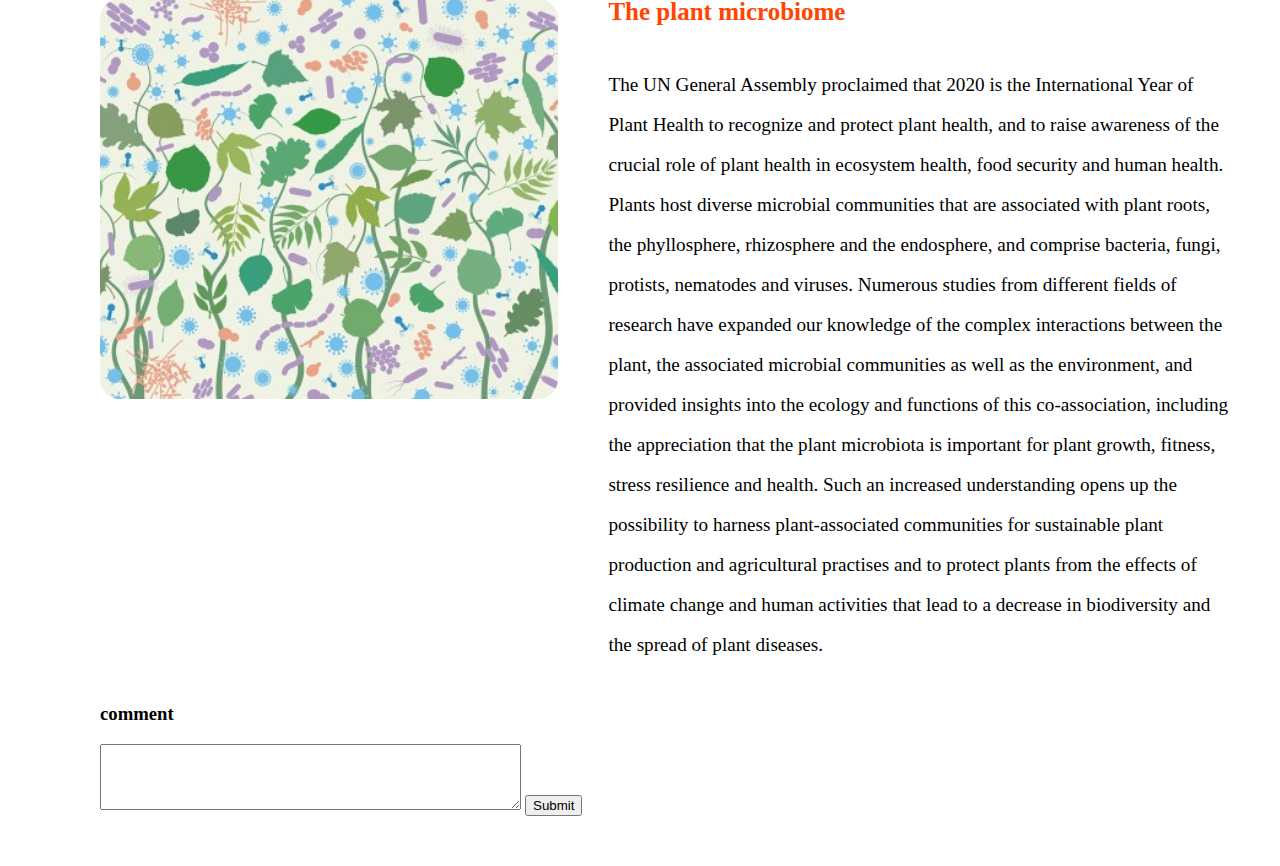
==== commit e771f95f: "Add files via upload" ====
--- a/ArticalBlog/index.html
+++ b/ArticalBlog/index.html
@@ -4,27 +4,27 @@
     <meta charset="UTF-8">
     <meta http-equiv="X-UA-Compatible" content="IE=edge">
     <meta name="viewport" content="width=device-width, initial-scale=1.0">
-    <title>blog</title>
+    <title>Blog</title>
     <link rel="stylesheet" href="Blog.css">
     <link rel="stylesheet" href="https://cdnjs.cloudflare.com/ajax/libs/font-awesome/6.3.0/css/all.min.css">
 
 </head>
 <body >
 
-    <section id="header">
+ <section id="header">
        
         <div>
-            <ul id="navbar">
+            <ul  id="navbar" >
                 
-                <li><a href="login.html">login</a></li>
+                <li><a  href="login.html"> <span>login</span></a> </li>
                 
-                <li><a href="Categories.html">categories</a>
-                
+                <li><a href=>Categories</a>
+               
                     <ul class="dropdown">
                         
                         <li><a href="Nature.html">Nature</a></li>  
                         <li><a href="Health.html">Health</a></li>  
-                        <li><a href="crime.html">crime</a></li>
+                        <li><a href="crime.html">Crime</a></li>
                         <li><a href="Space.html">Space</a></li>    
                        </ul>
                 
@@ -32,10 +32,11 @@
             </ul>
         </div>
        
-    </section>
+    </section> 
+
 
     <section id="blog">
-       <h1>Articals</h1>
+       <h1>Articles</h1>
        
     </section>
 
@@ -57,7 +58,7 @@
         <div>
             <h3>comment</h3>
             <textarea rows="4" cols="50" name="comment" form="usrform" placeholder="Add a comment here..."> </textarea>
-            <button   type="button" onclick="alert('Comment is posted')">Submit</button>
+            <button   type="button" onclick="alert('Comment is posted')" >Submit</button>
         </div>
         <div class="blog-box">
             <div class="blog-img" id="b2">
--- a/ArticalBlog/Blog.css
+++ b/ArticalBlog/Blog.css
@@ -8,8 +8,8 @@
 align-items: center;
 justify-content: space-between;
 padding: 20px 80px;
-background:rgb(140, 152, 154);
-position: sticky;
+background:rgb(219, 233, 140);
+
 top: 0;
 left: 0;
 z-index: 999;
@@ -17,40 +17,45 @@
 
 
 
-   #navbar
-{display: flex;
-  font-size: 200%;
-align-items: flex-end;
-justify-content: end;}
+ 
+#navbar
+{ 
+  display: flex;
+align-items: center;
+justify-content: center;}
 
 #navbar li
 {list-style: none;
-padding: 0 20px;
-position: relative;
-}
-
-
-
-/*navbar text color*/
-#navbar li a
-{text-decoration: none;
-transition:0.3s ease ;
-font-size: larger;
-color: rgb(13, 13, 12);}
+padding: 5px;
+position: sticky;
+}
+
+#navbar li a {
+ text-align: right;
+  display: block;
+  color: #0e0d0d;
+  text-align: center;
+  padding: 14px 16px;
+  text-decoration: none;
+  transition:0.3s ease ;
+  font-size: 30px;
+  
+}
+
 
 #navbar li a:hover,
 #navbar li a.active
-{color:rgb(240, 42, 24);}
+{color:orangered;}
 
 #navbar li a.active::after,
 #navbar li a:hover::after
 {content: "";
 width: 30%;
-height: 2px;
-background-color:rgb(222, 50, 15);
-position: absolute;
+height: 4px;
+background-color:rgb(220, 236, 147);
 bottom: -4px;
 left: 20px;}
+
 
 
 
@@ -390,23 +395,23 @@
   margin-bottom: 20px;
   margin-top: 30px;
   margin-right: 40px;
-  box-shadow: 5px 5px 4px;
+  
   border-radius: 5px;
-  height: 30px;
+  height: 20px;
   }
   ul li ul.dropdown li {
   display: block;
   
   }
    ul li ul.dropdown {
-  width:300px;
-  background:burlywood;
+  width:200px;
+  background:rgb(225, 223, 133);
   position: absolute;
   z-index: 999;
   display: none;
   border-radius: 20px;
   box-shadow: 5px 2px 5px;
-  text-align: center;
+  text-align: left;
   }
   .dropdown ul li a:hover {
   background: #FFF;
@@ -415,3 +420,5 @@
   display: block;
   }
 
+  
+
